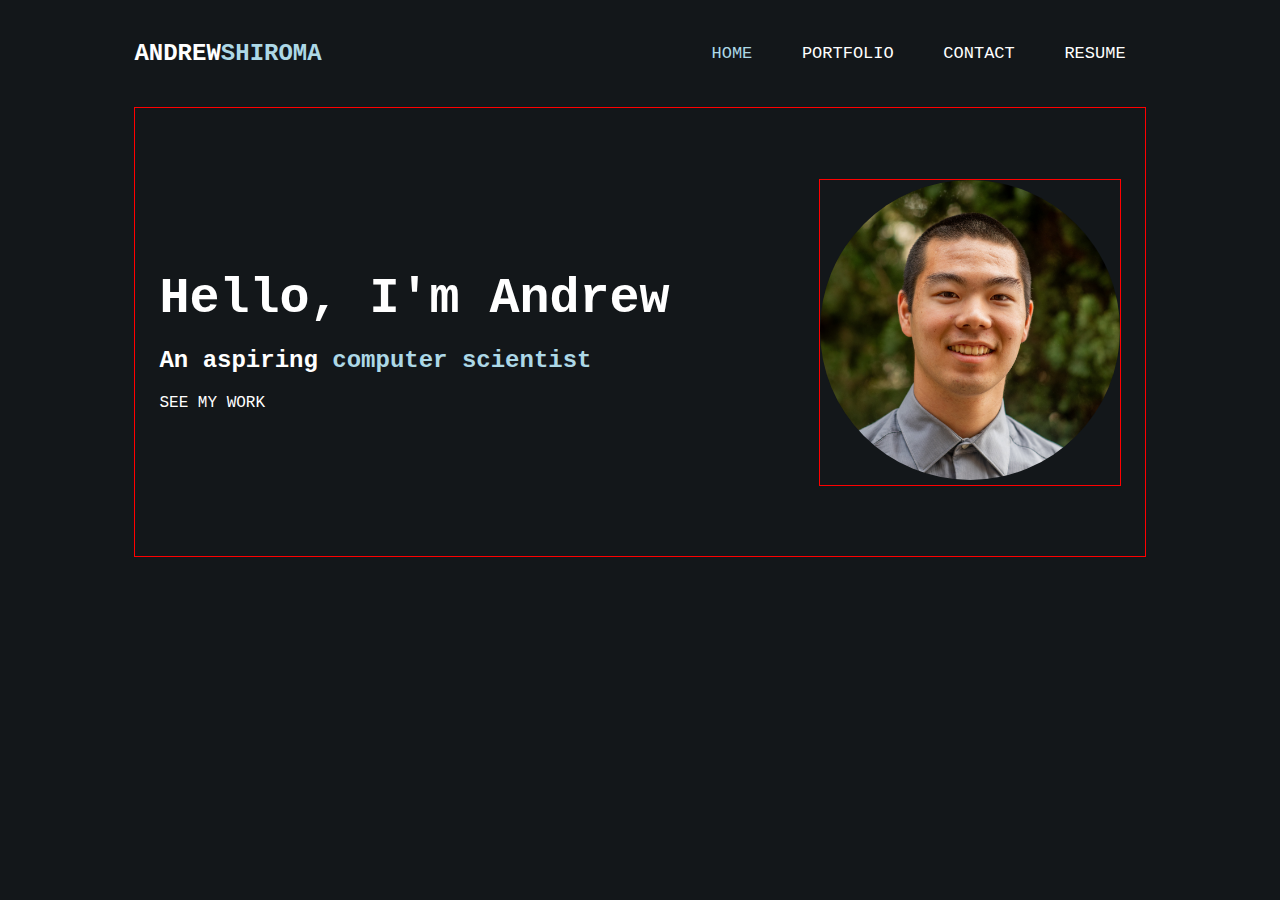
==== pages/index.html @ 25601216 "Created base index.html page and added others." ====
<!DOCTYPE html>
<html>
<head>
    <meta charset="UTF-8">
    <meta name="author" content="Andrew Shiroma">
    <meta name="description" content="Portfolio website of Andrew Shiroma">
    <meta name="keywords" content="HTML, CSS, portfolio, Andrew, Shiroma">
    <meta name="viewport" content="width=device-width, initial-scale=1.0">

    <title>Andrew Shiroma | Portfolio</title>
    <link href="styles.css" rel="stylesheet">
</head>
<body>
    <nav>
        <div><h2><a href="index.html">ANDREW<span class="text-fancy">SHIROMA</a></span></h2></div>
        <div>
            <ul>
                <li><a href="index.html" class="current-anchor">HOME</a></li>
                <li><a href="portfolio.html">PORTFOLIO</a></li>
                <li><a href="contact.html">CONTACT</a></li>
                <li><a href="resume.html">RESUME</a></li>
            </ul>
        </div>
    </nav>

    <section class="intro test-border">
        <div class="intro-text">
            <h1>Hello, I'm Andrew</h1>
            <h2>An aspiring <span class='text-fancy'>computer scientist</span></h2>
            <p><a href="portfolio.html">SEE MY WORK</a></p>
        </div>
        <div class="test-border">
            <img src='../images/self.jpg' alt="Headshot of Andrew Shiroma" id="intro-image">
        </div>
    </section>
</body>
</html>
---- pages/styles.css ----
* {
    box-sizing: border-box;
    scrollbar-width: none;
    background-color: #13171a;
    color: white;
    font-family:'Courier New', Courier, monospace;
}

nav {
    display: flex;
    justify-content: space-between;
    align-items: center;
    margin: 20px auto;
    width: 80%;
    max-width: 80%;
}

nav li {
    display: inline;
    margin: 0 20px;
    font-size: 17px;
}

nav h2 {
    margin: 20px auto;
}

nav h2 span {
    transition: 150ms linear;
}

nav h2:hover span {
    color: white;
}

section {
    display: flex;
    margin: auto;
    width: 80%;
    vertical-align: center;
}

h1 {
    font-size: 50px;
}

a, a:active, a:visited {
    text-decoration: none;
    color: inherit;
    transition: 200ms linear;
}

a:hover {
    color: lightblue;
}

a.current-anchor {
    color: lightblue;
    transition: 200ms linear;
}

a.current-anchor:hover {
    color: white
}

.intro {
    justify-content: space-around;
    align-items: center;
    height: 50vh;
    max-height: 50vh;
}

.intro h1 {
    margin-bottom: auto;
}

.intro-text {
    margin-right: 10%;
}

#intro-image {
    border-radius: 50%;
    width: auto;
    max-width: 300px;
    height: auto;
}

.text-fancy {
    color: lightblue;
}

.no-bullets {
    list-style-type: none;
}

.inline {
    display: inline;
}

.test-border {
    border: 1px solid red;
}
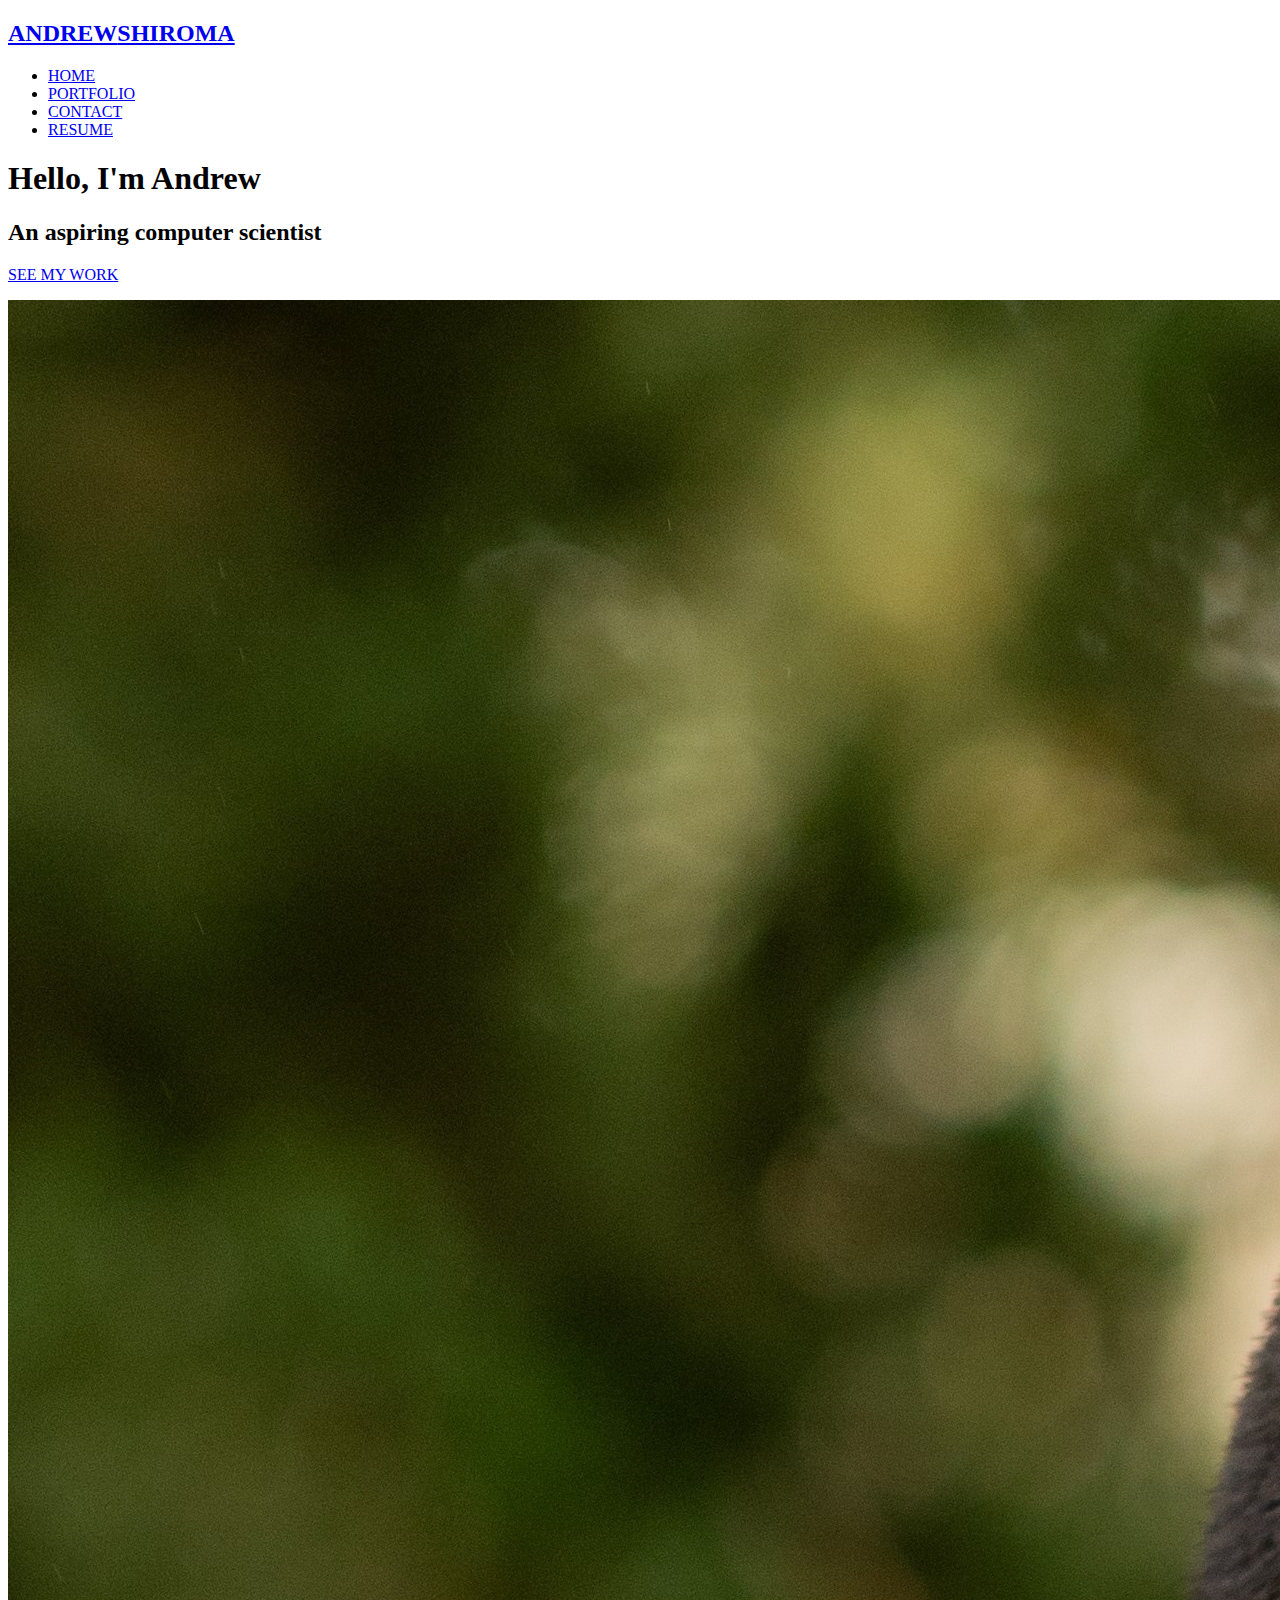
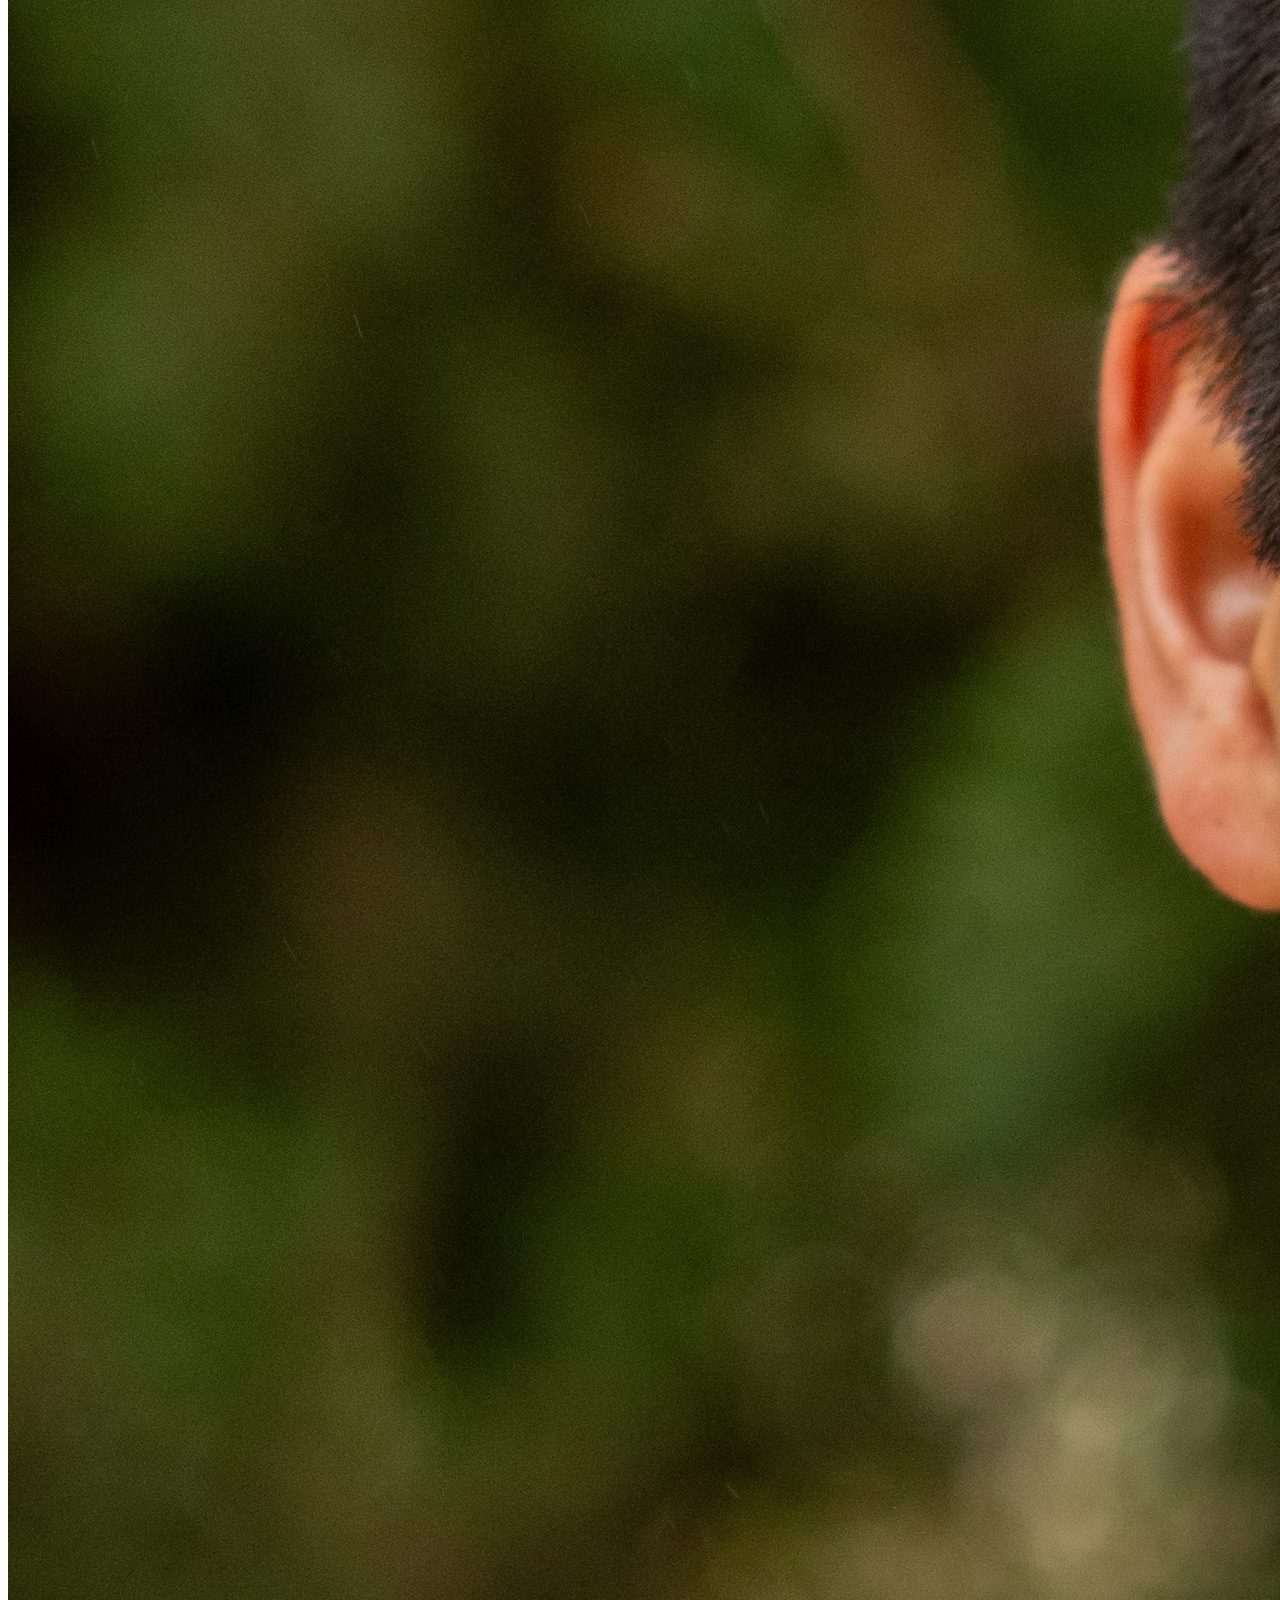
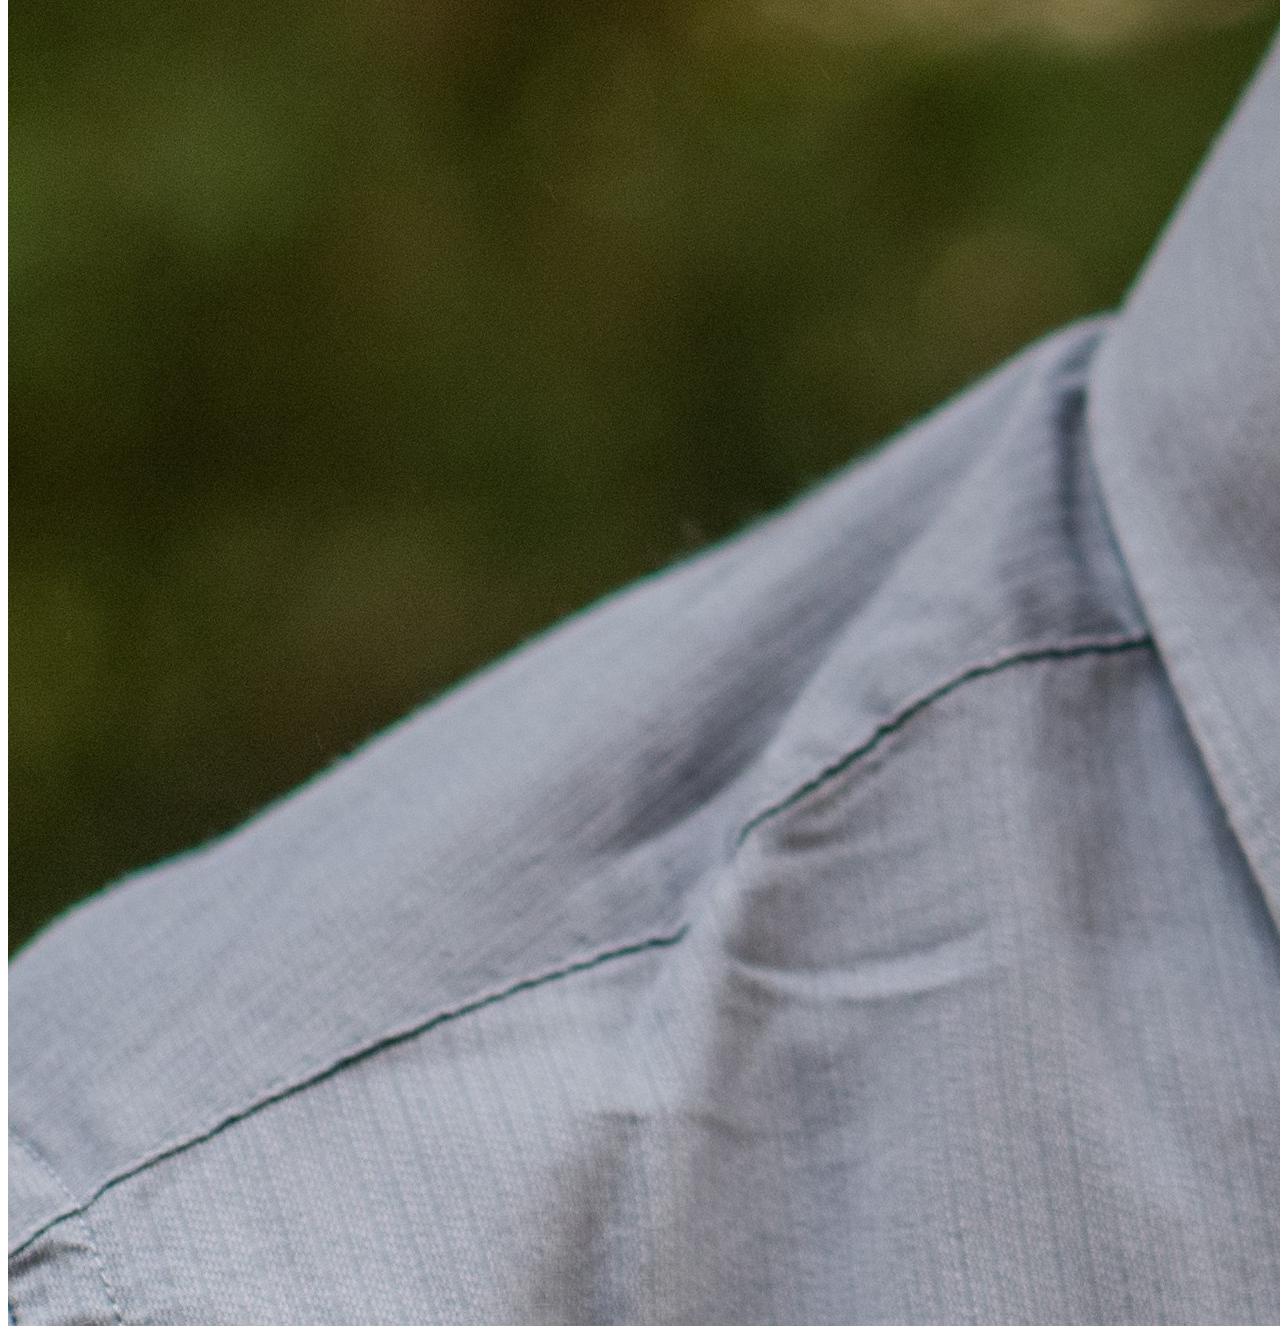
==== commit 08e8a085: "changed styles link to assets folder" ====
--- a/pages/index.html
+++ b/pages/index.html
@@ -8,7 +8,7 @@
     <meta name="viewport" content="width=device-width, initial-scale=1.0">
 
     <title>Andrew Shiroma | Portfolio</title>
-    <link href="styles.css" rel="stylesheet">
+    <link href="/andrew-portfolio-website/assets/css/styles.css" rel="stylesheet">
 </head>
 <body>
     <nav>
